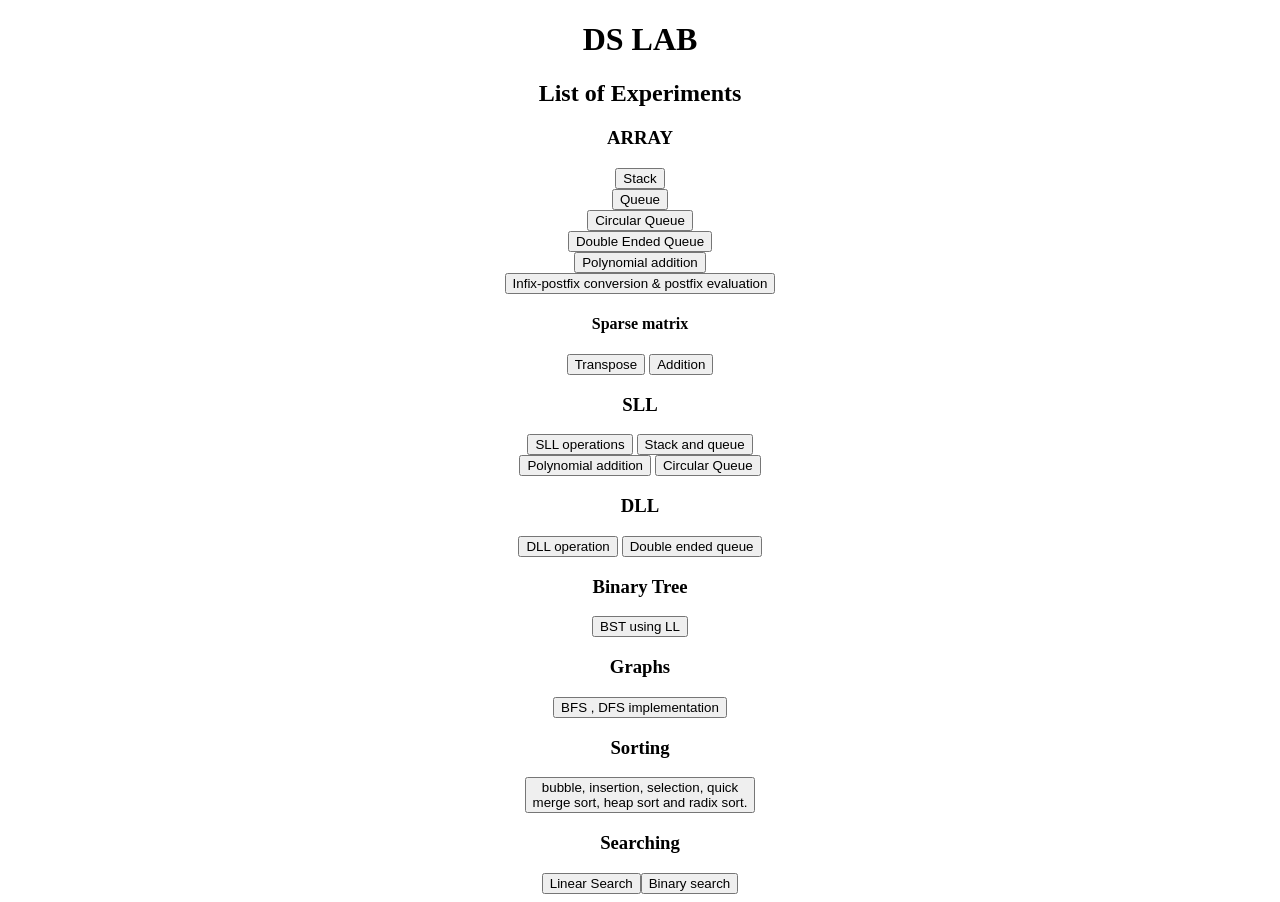
==== index.html @ 3d04c3e3 "initial committ" ====
<!DOCTYPE html>
<html>
  <head>
    <title>DS LAB!</title>
    <link rel="stylesheet" href="styles.css" />
  </head>
  <body align=center>
      <center><h1 class="title">DS LAB</h1></center>
      <h2>List of Experiments</h2>
      <section>
        <center><h3>ARRAY</h3></center>
        <button onclick="window.location.href='https://onecompiler.com/c/4586ptkqw'">Stack</button><br>
        <button onclick="window.location.href='https://onecompiler.com/c/4586tx5n2'">Queue</button><br>
        <button onclick="window.location.href='https://onecompiler.com/c/4587nrr32'">Circular Queue</button><br>
        <button onclick="window.location.href='https://onecompiler.com/c/4587nvxq7'">Double Ended Queue</button><br>
        <button onclick="window.location.href='https://onecompiler.com/c/454kp8wnr'">Polynomial addition</button><br>
        <button onclick="window.location.href='https://onecompiler.com/c/4587j64nm'">Infix-postfix conversion &amp; postfix evaluation</button><br>
        <center><h4>Sparse matrix</h4></center>
        <button onclick="window.location.href='https://onecompiler.com/c/454m34q53'">Transpose</button>
        <button onclick="window.location.href='https://onecompiler.com/c/454m34q53'">Addition</button><br>
        
      </section>
      <section>
        <center><h3>SLL</h3></center>
        <button onclick="window.location.href='https://onecompiler.com/c/4598wun2m'">SLL operations</button>
        <button onclick="window.location.href='https://onecompiler.com/c/4598wy7yn'">Stack and queue</button><br>
        <button onclick="window.location.href='https://onecompiler.com/c/4598x35ay'">Polynomial addition</button>
        <button onclick="window.location.href='https://onecompiler.com/c/4598xjvcx'">Circular Queue</button><br>
      </section>
      <section>
        <center><h3>DLL</h3></center>
        <button onclick="window.location.href='https://onecompiler.com/c/4598xzw6h'">DLL operation</button>
        <button onclick="window.location.href='https://onecompiler.com/c/4598y43ex'">Double ended queue</button><br>
      </section>
      <section>
        <center><h3>Binary Tree</h3></center>
        <button onclick="window.location.href='https://onecompiler.com/c/4587p72jn'">BST using LL</button><br>
      </section>
      <section>
        <center><h3>Graphs</h3></center>
        <button onclick="window.location.href='https://onecompiler.com/c/4587mybz3'">BFS , DFS implementation</button><br>
      </section>
      <section>
        <center><h3>Sorting</h3></center>
        <button onclick="window.location.href='https://onecompiler.com/c/45884h7te'">bubble, insertion, selection, quick<br> merge sort, heap sort and radix sort.</button><br>
      </section>
      <section>
        <center><h3>Searching</h3></center>
        <button onclick="window.location.href='https://onecompiler.com/c/4587n6wny'">Linear Search</button><button onclick="window.location.href='https://onecompiler.com/c/4587nfh5e'">Binary search</button><br>
      </section>
  </body>
</html>
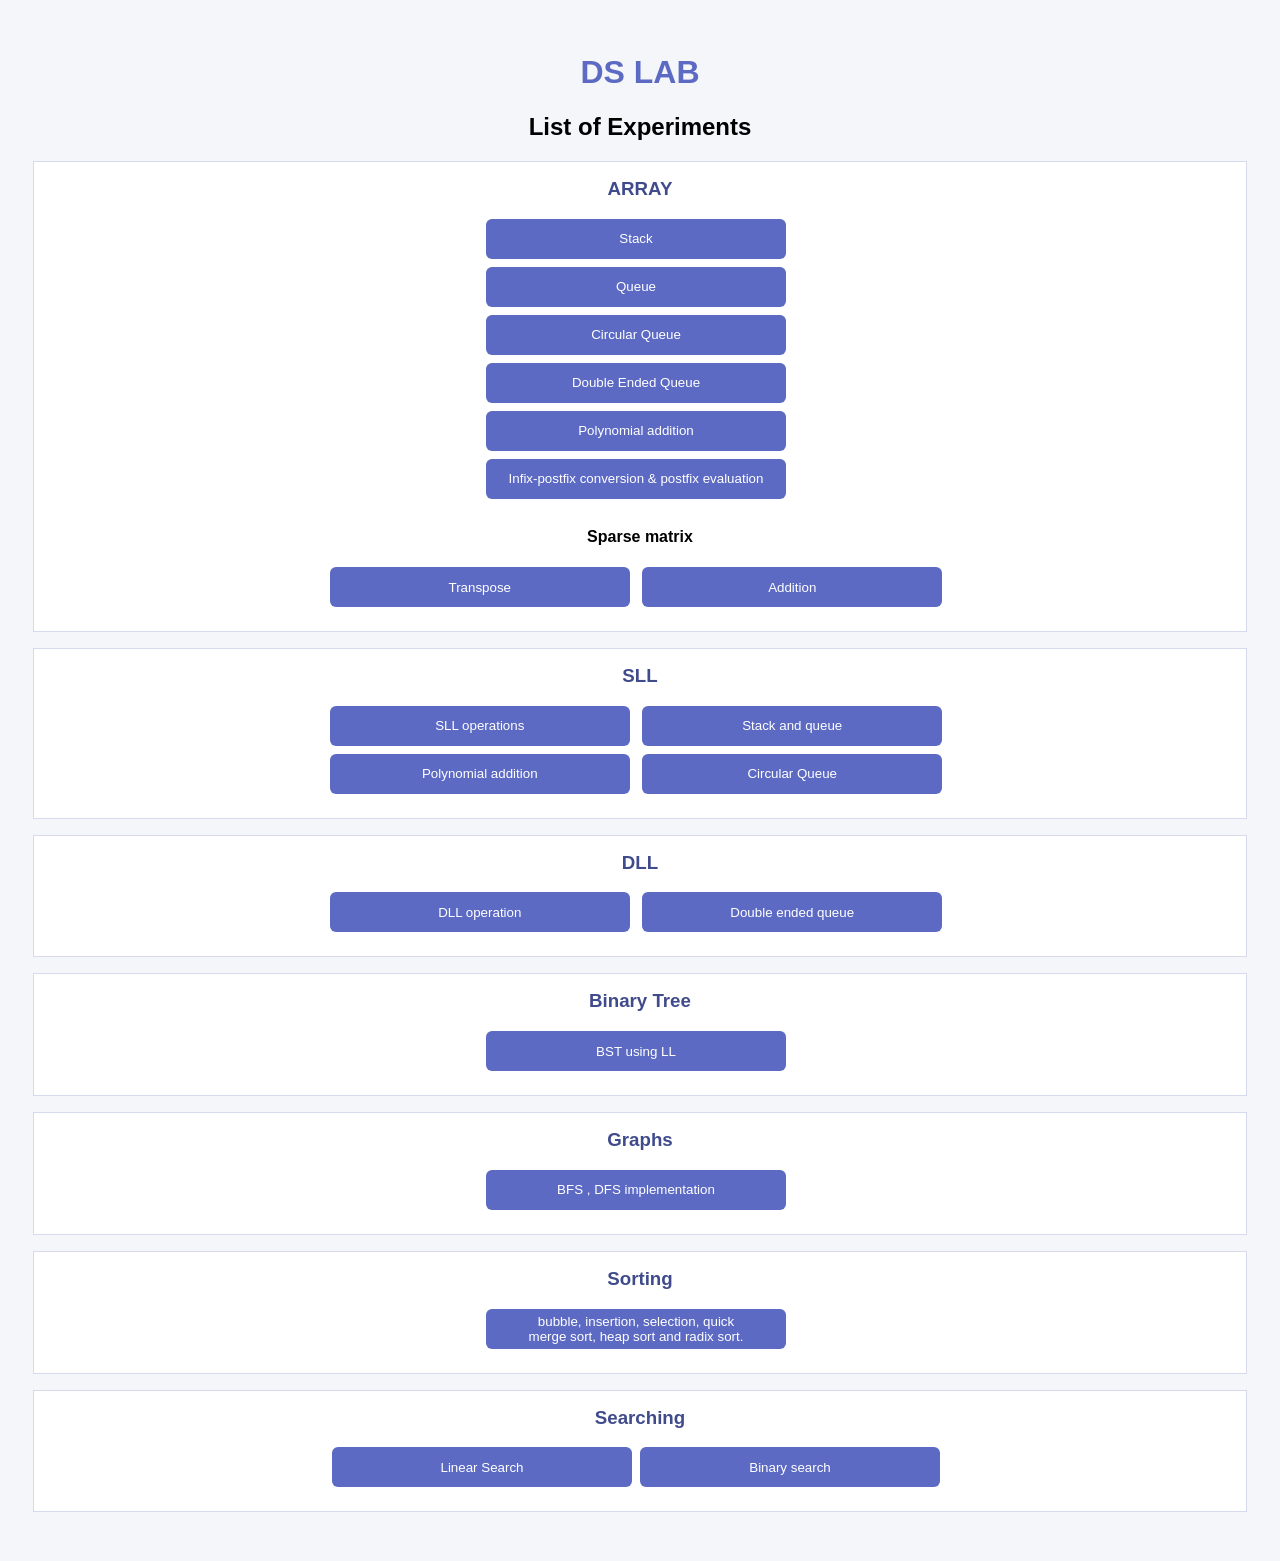
==== commit 2580c443: "style changed" ====
--- a/index.html
+++ b/index.html
@@ -2,7 +2,7 @@
 <html>
   <head>
     <title>DS LAB!</title>
-    <link rel="stylesheet" href="styles.css" />
+    <link rel="stylesheet" href="style.css" />
   </head>
   <body align=center>
       <center><h1 class="title">DS LAB</h1></center>
--- a/style.css
+++ b/style.css
@@ -0,0 +1,34 @@
+body {
+  padding: 25px;
+  font-family: Arial, sans-serif;
+  background: #f5f6fa;
+}
+
+.title {
+  color: #5C6AC4;
+}
+
+section {
+  margin: 16px 0;
+  padding: 16px 20px;
+  border: 1px solid #d7daea;
+  background: #fff;
+}
+
+section h3 {
+  margin-top: 0;
+  color: #404b8c;
+}
+
+button {
+  height: 40px;
+  width: 300px;
+  padding: 0 16px;
+  background-color: #5C6AC4;
+  color: #fff;
+  border: none;
+  border-radius: 6px;
+  margin: 0 8px 8px 0;
+  font: Times New Roman;
+  cursor: pointer;
+}
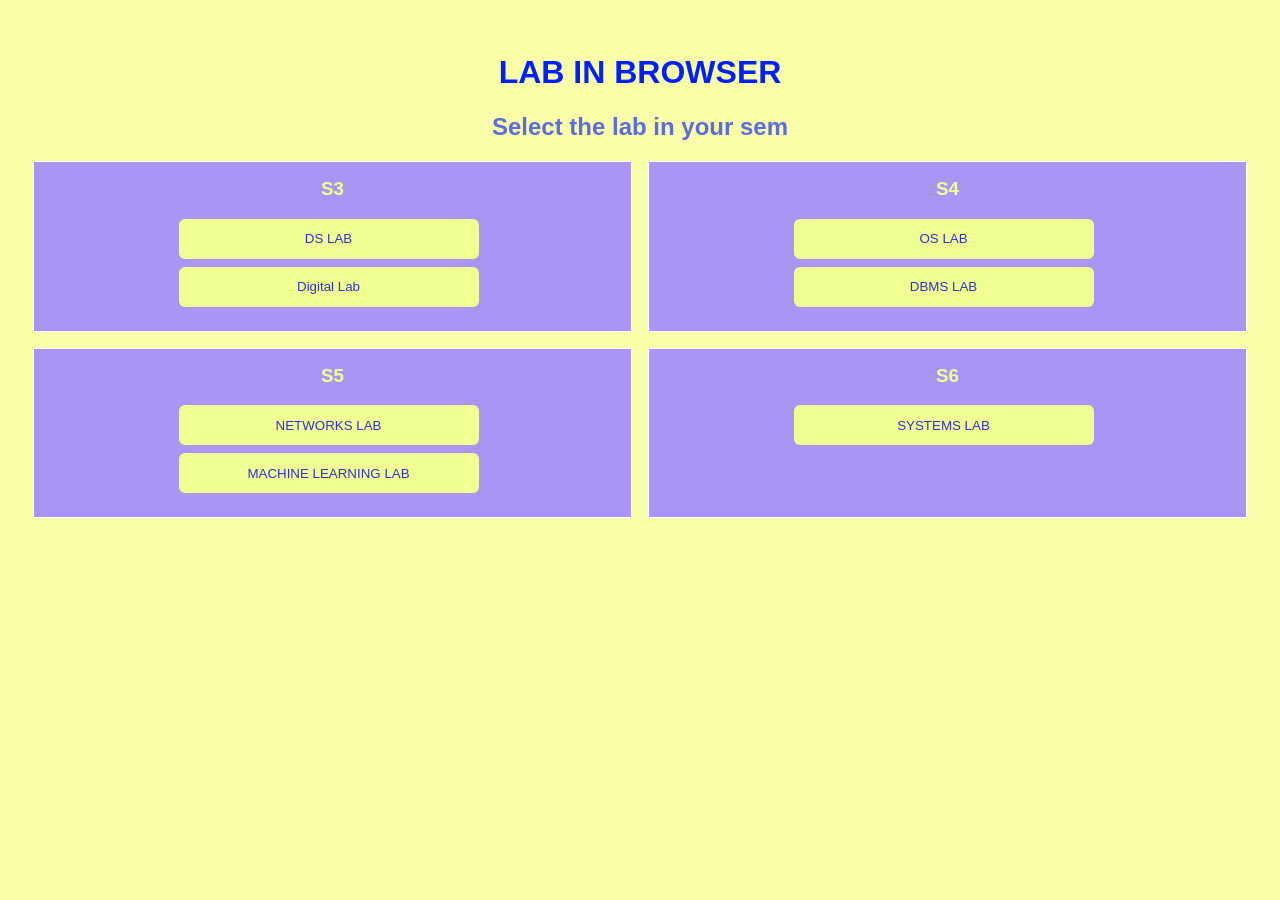
==== commit 93092f53: "added 2nd yr and 3rd year labs" ====
--- a/index.html
+++ b/index.html
@@ -1,52 +1,34 @@
 <!DOCTYPE html>
 <html>
   <head>
-    <title>DS LAB!</title>
+    <meta charset="UTF-8">
+    <meta name="viewport" content="width=device-width, initial-scale=1.0">
+    <title>LAB-IN-BROWSER</title>
     <link rel="stylesheet" href="style.css" />
   </head>
   <body align=center>
-      <center><h1 class="title">DS LAB</h1></center>
-      <h2>List of Experiments</h2>
+      <center><h1 class="title">LAB IN BROWSER</h1></center>
+      <h2>Select the lab in your sem</h2>
+      <div class="semester-grid">
       <section>
-        <center><h3>ARRAY</h3></center>
-        <button onclick="window.location.href='https://onecompiler.com/c/4586ptkqw'">Stack</button><br>
-        <button onclick="window.location.href='https://onecompiler.com/c/4586tx5n2'">Queue</button><br>
-        <button onclick="window.location.href='https://onecompiler.com/c/4587nrr32'">Circular Queue</button><br>
-        <button onclick="window.location.href='https://onecompiler.com/c/4587nvxq7'">Double Ended Queue</button><br>
-        <button onclick="window.location.href='https://onecompiler.com/c/454kp8wnr'">Polynomial addition</button><br>
-        <button onclick="window.location.href='https://onecompiler.com/c/4587j64nm'">Infix-postfix conversion &amp; postfix evaluation</button><br>
-        <center><h4>Sparse matrix</h4></center>
-        <button onclick="window.location.href='https://onecompiler.com/c/454m34q53'">Transpose</button>
-        <button onclick="window.location.href='https://onecompiler.com/c/454m34q53'">Addition</button><br>
-        
+        <center><h3>S3</h3></center>
+	<a href=lab/dslab.html><button>DS LAB</button></a>
+        <button>Digital Lab</button><br>
       </section>
       <section>
-        <center><h3>SLL</h3></center>
-        <button onclick="window.location.href='https://onecompiler.com/c/4598wun2m'">SLL operations</button>
-        <button onclick="window.location.href='https://onecompiler.com/c/4598wy7yn'">Stack and queue</button><br>
-        <button onclick="window.location.href='https://onecompiler.com/c/4598x35ay'">Polynomial addition</button>
-        <button onclick="window.location.href='https://onecompiler.com/c/4598xjvcx'">Circular Queue</button><br>
+        <center><h3>S4</h3></center>
+        <button>OS LAB</button>
+        <button>DBMS LAB</button><br>
       </section>
       <section>
-        <center><h3>DLL</h3></center>
-        <button onclick="window.location.href='https://onecompiler.com/c/4598xzw6h'">DLL operation</button>
-        <button onclick="window.location.href='https://onecompiler.com/c/4598y43ex'">Double ended queue</button><br>
+        <center><h3>S5</h3></center>
+        <button>NETWORKS LAB</button>
+        <button>MACHINE LEARNING LAB</button><br>
       </section>
       <section>
-        <center><h3>Binary Tree</h3></center>
-        <button onclick="window.location.href='https://onecompiler.com/c/4587p72jn'">BST using LL</button><br>
+        <center><h3>S6</h3></center>
+        <button>SYSTEMS LAB</button><br>
       </section>
-      <section>
-        <center><h3>Graphs</h3></center>
-        <button onclick="window.location.href='https://onecompiler.com/c/4587mybz3'">BFS , DFS implementation</button><br>
-      </section>
-      <section>
-        <center><h3>Sorting</h3></center>
-        <button onclick="window.location.href='https://onecompiler.com/c/45884h7te'">bubble, insertion, selection, quick<br> merge sort, heap sort and radix sort.</button><br>
-      </section>
-      <section>
-        <center><h3>Searching</h3></center>
-        <button onclick="window.location.href='https://onecompiler.com/c/4587n6wny'">Linear Search</button><button onclick="window.location.href='https://onecompiler.com/c/4587nfh5e'">Binary search</button><br>
-      </section>
+      </div>
   </body>
 </html>
--- a/style.css
+++ b/style.css
@@ -1,31 +1,47 @@
 body {
   padding: 25px;
   font-family: Arial, sans-serif;
-  background: #f5f6fa;
+  background: #f9ffa8;
 }
 
 .title {
-  color: #5C6AC4;
+  color: #001efffd;
+}
+
+h2 {
+  color: #5c6ce3;
+}
+
+.semester-grid {
+  display: grid;
+  grid-template-columns: repeat(2, minmax(0, 1fr));
+  gap: 16px;
 }
 
 section {
-  margin: 16px 0;
+  margin: 0;
   padding: 16px 20px;
-  border: 1px solid #d7daea;
-  background: #fff;
+  border: 1px solid #ffffff;
+  background: #ab95f4;
 }
 
 section h3 {
   margin-top: 0;
-  color: #404b8c;
+  color: #efff92;
+}
+
+@media (max-width: 650px) {
+  .semester-grid {
+    grid-template-columns: 1fr;
+  }
 }
 
 button {
   height: 40px;
   width: 300px;
   padding: 0 16px;
-  background-color: #5C6AC4;
-  color: #fff;
+  background-color: #efff92;
+  color: #3230db;
   border: none;
   border-radius: 6px;
   margin: 0 8px 8px 0;
